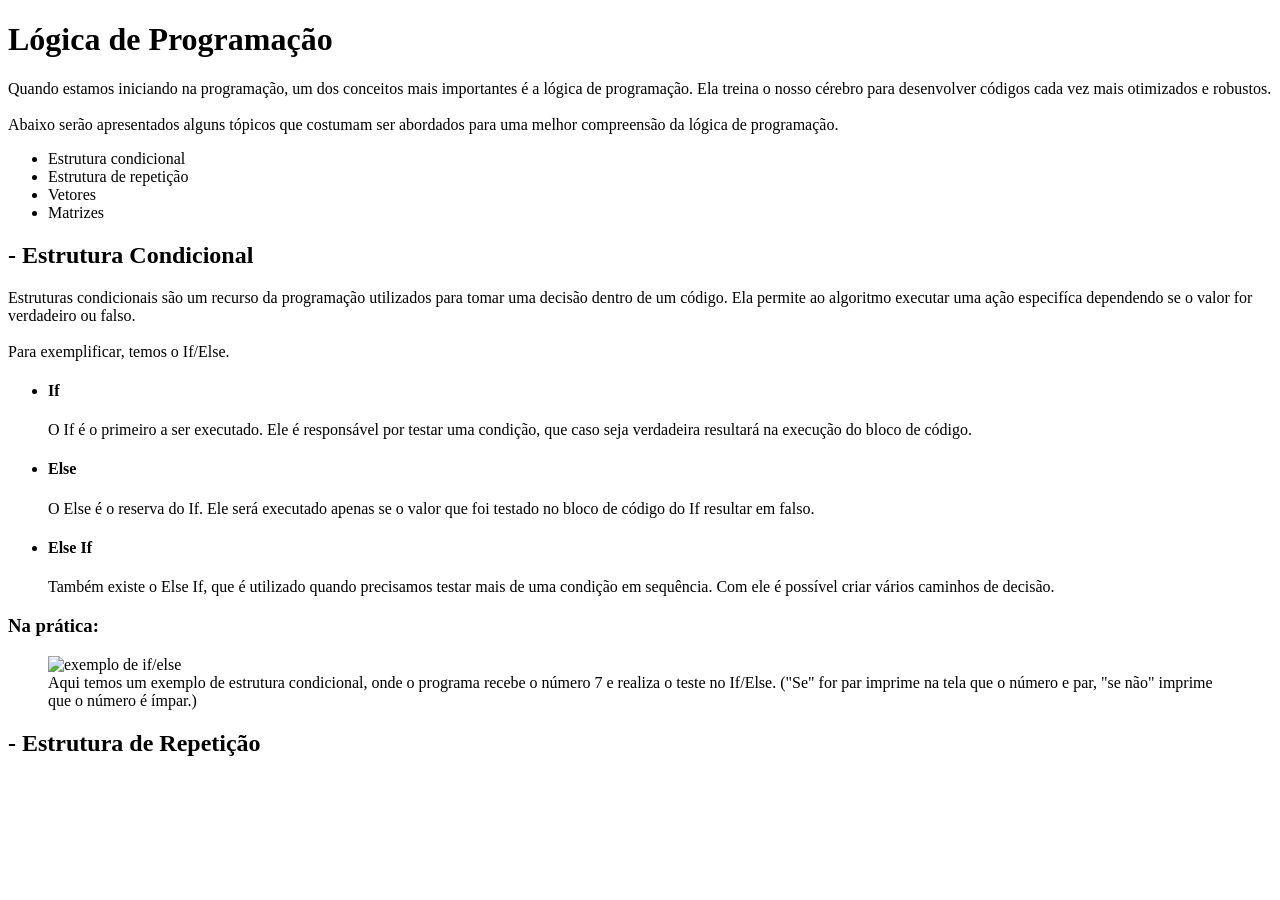
==== index.html @ f8abb7ca "Add files via upload colocando o index fora da pasta" ====
<!DOCTYPE html>
<html lang="pt-br">

<head>
    <meta charset="UTF-8">
    <meta name="viewport" content="width=device-width, initial-scale=1.0">
    <title>Lógica de Programação</title>
</head>

<body>
    <header>
        <h1>Lógica de Programação</h1>
        <p>Quando estamos iniciando na programação, um dos conceitos mais importantes é a lógica de programação. Ela
            treina o nosso cérebro para desenvolver códigos cada vez mais otimizados e robustos.
            <br><br>Abaixo serão apresentados alguns tópicos que costumam ser abordados para uma melhor compreensão da
            lógica de programação.
        </p>
    </header>

    <nav>
        <ul>
            <li>Estrutura condicional</li>
            <li>Estrutura de repetição</li>
            <li>Vetores</li>
            <li>Matrizes</li>
        </ul>
    </nav>

    <main>
        <h2>- Estrutura Condicional</h2>
        <p>Estruturas condicionais são um recurso da programação utilizados para tomar uma decisão dentro de um código.
            Ela permite ao algoritmo executar uma ação especifíca dependendo se o valor for verdadeiro ou falso.
            <br><br>Para exemplificar, temos o If/Else.
        </p>

        <ul>
            <li>
                <h4>If</h4>
                <p>O If é o primeiro a ser executado. Ele é responsável por testar uma condição, que caso seja
                    verdadeira resultará na execução do bloco de código.
                </p>
            </li>

            <li>
                <h4>Else</h4>
                <p>O Else é o reserva do If. Ele será executado apenas se o valor que foi testado no bloco de código do
                    If
                    resultar em falso.
                </p>
            </li>

            <li>
                <h4>Else If</h4>
                <p>Também existe o Else If, que é utilizado quando precisamos testar mais de uma condição em sequência.
                    Com ele é possível criar vários caminhos de decisão.
                </p>
            </li>
        </ul>

         <h3>Na prática:</h3>
        <figure>
            <img src="img/exemploifelse.png" alt="exemplo de if/else" />
            <figcaption>Aqui temos um exemplo de estrutura condicional, onde o programa recebe o número 7 e realiza o
                teste no If/Else. ("Se" for par imprime na tela que o número e par, "se não" imprime que o número é
                ímpar.)
            </figcaption>
        </figure>

        <h2>- Estrutura de Repetição</h2>
        <p></p>
    </main>
</body>

</html>
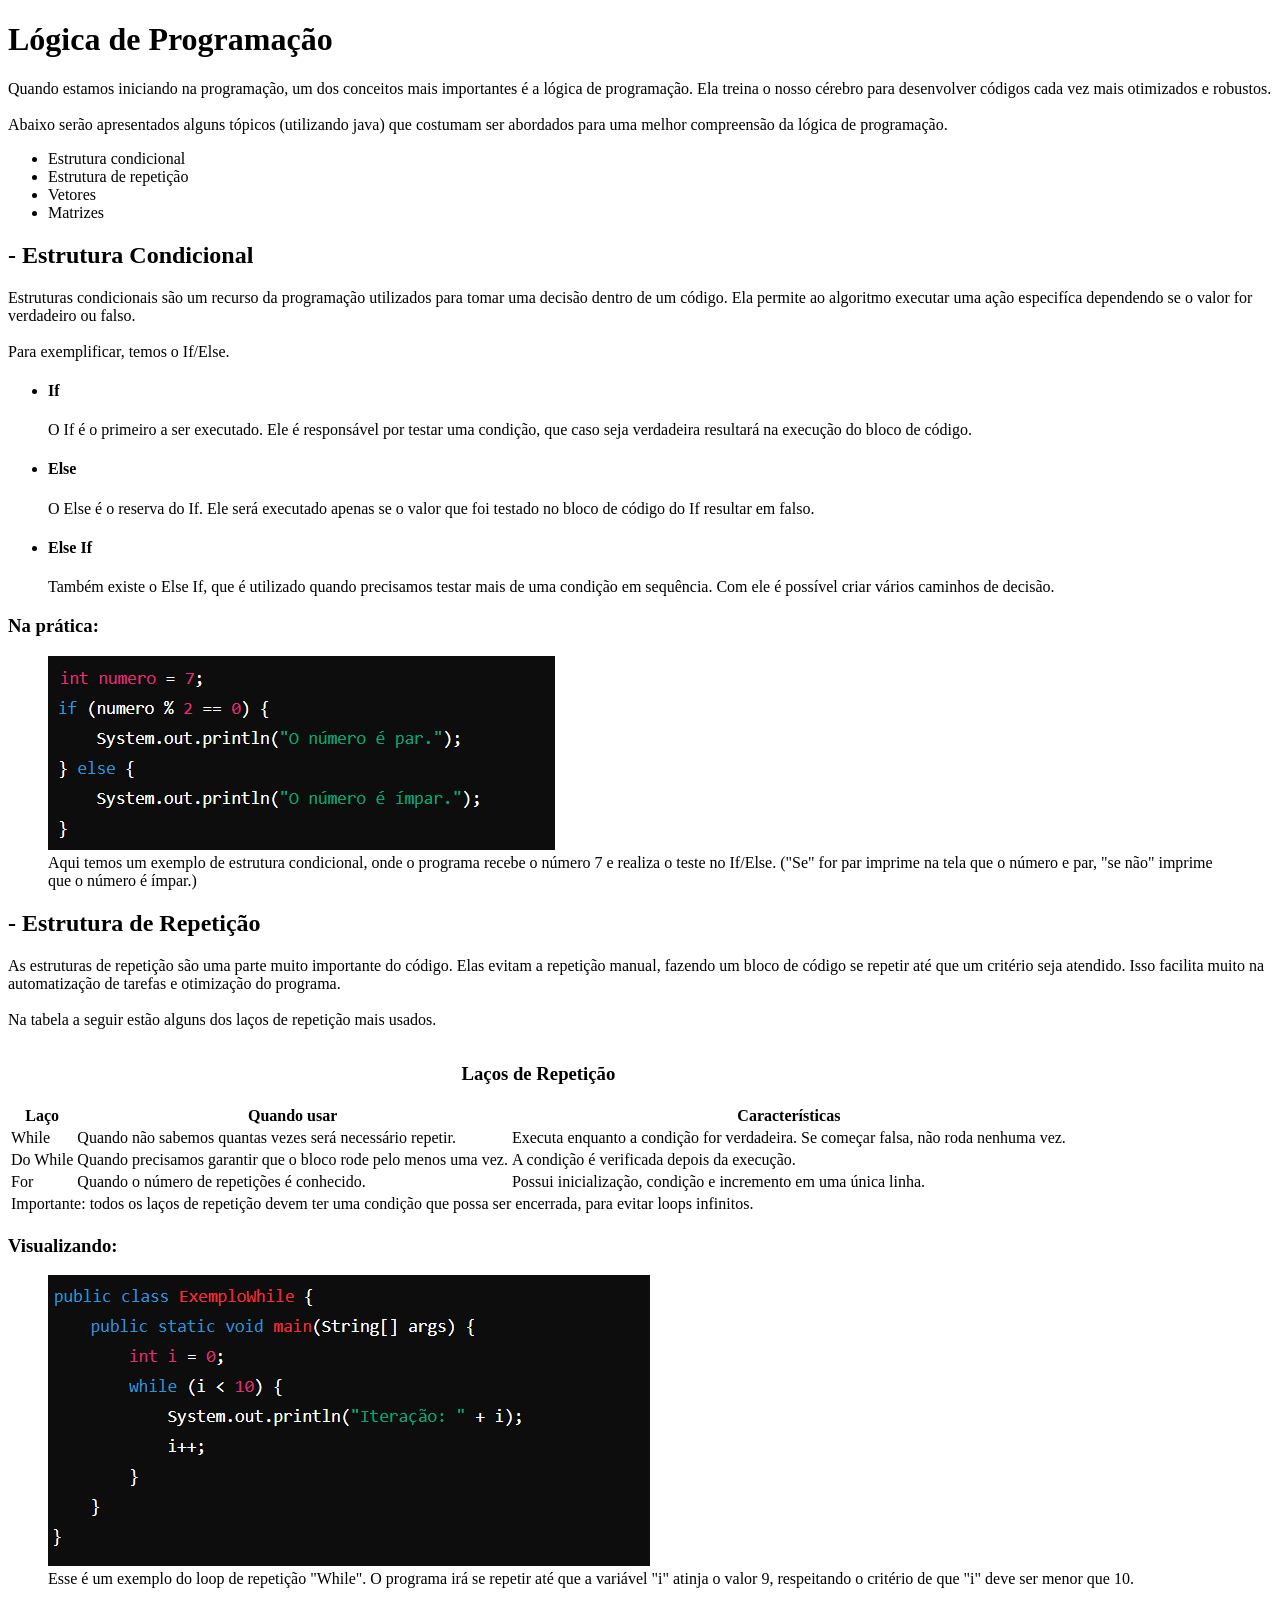
==== commit a6a3f800: "Add files via upload versao1" ====
--- a/index.html
+++ b/index.html
@@ -12,7 +12,8 @@
         <h1>Lógica de Programação</h1>
         <p>Quando estamos iniciando na programação, um dos conceitos mais importantes é a lógica de programação. Ela
             treina o nosso cérebro para desenvolver códigos cada vez mais otimizados e robustos.
-            <br><br>Abaixo serão apresentados alguns tópicos que costumam ser abordados para uma melhor compreensão da
+            <br><br>Abaixo serão apresentados alguns tópicos (utilizando java) que costumam ser abordados para uma
+            melhor compreensão da
             lógica de programação.
         </p>
     </header>
@@ -57,7 +58,7 @@
             </li>
         </ul>
 
-         <h3>Na prática:</h3>
+        <h3>Na prática:</h3>
         <figure>
             <img src="img/exemploifelse.png" alt="exemplo de if/else" />
             <figcaption>Aqui temos um exemplo de estrutura condicional, onde o programa recebe o número 7 e realiza o
@@ -67,7 +68,58 @@
         </figure>
 
         <h2>- Estrutura de Repetição</h2>
-        <p></p>
+        <p>As estruturas de repetição são uma parte muito importante do código. Elas evitam a repetição manual, fazendo
+            um bloco de código se repetir até que um critério seja atendido. Isso facilita muito na automatização de
+            tarefas e otimização do programa.
+            <br><br>Na tabela a seguir estão alguns dos laços de repetição mais usados.
+        </p>
+
+        <table>
+            <caption>
+                <h3>Laços de Repetição</h3>
+            </caption>
+            <thead>
+                <tr>
+                    <th>Laço</th>
+                    <th>Quando usar</th>
+                    <th>Características</th>
+                </tr>
+            </thead>
+
+            <tbody>
+                <tr>
+                    <td>While</td>
+                    <td>Quando não sabemos quantas vezes será necessário repetir.</td>
+                    <td>Executa enquanto a condição for verdadeira. Se começar falsa, não roda nenhuma vez.</td>
+                </tr>
+                <tr>
+                    <td>Do While</td>
+                    <td>Quando precisamos garantir que o bloco rode pelo menos uma vez.</td>
+                    <td>A condição é verificada depois da execução.</td>
+                </tr>
+                <tr>
+                    <td>For</td>
+                    <td>Quando o número de repetições é conhecido.</td>
+                    <td>Possui inicialização, condição e incremento em uma única linha.</td>
+                </tr>
+            </tbody>
+
+            <tfoot>
+                <tr>
+                    <td colspan="3">Importante: todos os laços de repetição devem ter uma condição que possa ser
+                        encerrada, para evitar loops infinitos.
+                    </td>
+                </tr>
+            </tfoot>
+        </table>
+
+        <h3>Visualizando:</h3>
+        <figure>
+            <img src="img/exemplowhile.png" alt="exemplo de while" />
+            <figcaption>Esse é um exemplo do loop de repetição "While". O programa irá se repetir até que a variável "i"
+                atinja o valor 9, respeitando o critério de que "i" deve ser menor que 10.
+            </figcaption>
+        </figure>
     </main>
 </body>
 
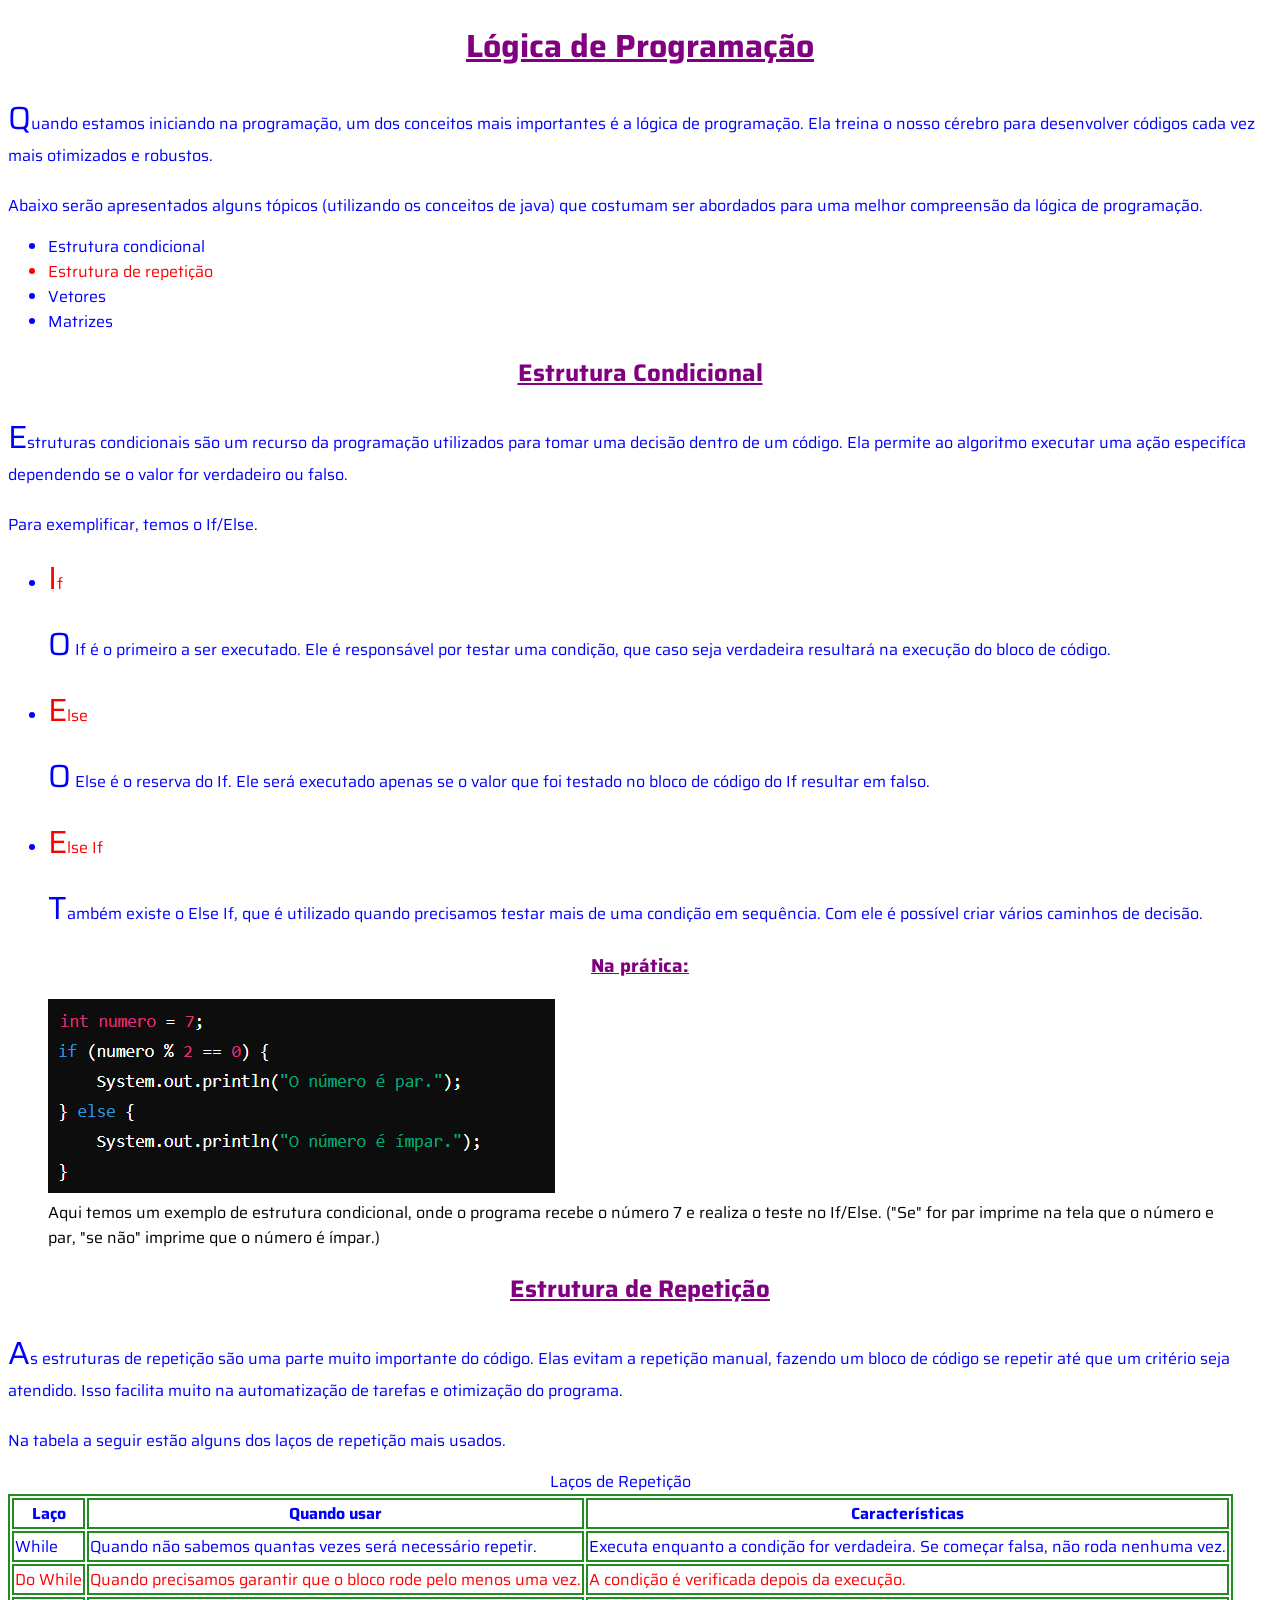
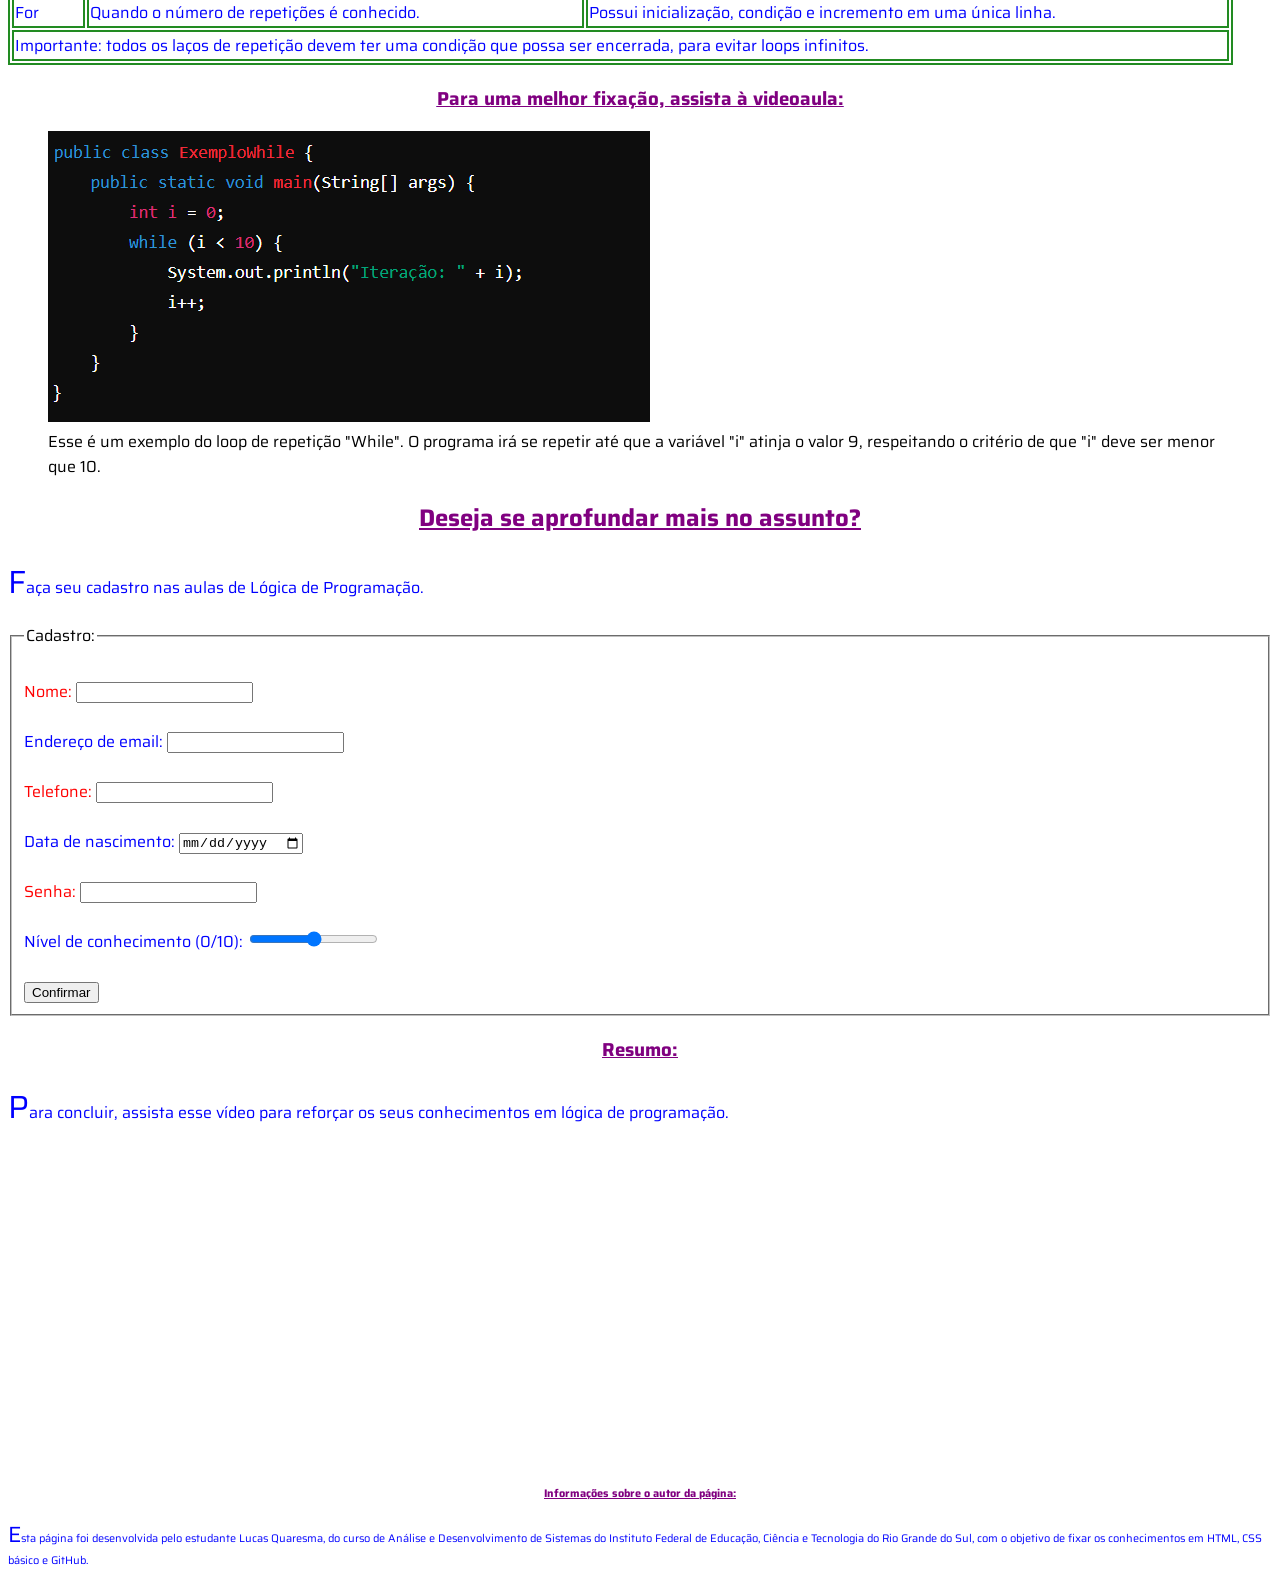
==== commit bcfe463f: "Add files via upload versao2.0" ====
--- a/index.html
+++ b/index.html
@@ -5,6 +5,10 @@
     <meta charset="UTF-8">
     <meta name="viewport" content="width=device-width, initial-scale=1.0">
     <title>Lógica de Programação</title>
+    <link rel="preconnect" href="https://fonts.googleapis.com">
+    <link rel="preconnect" href="https://fonts.gstatic.com" crossorigin>
+    <link href="https://fonts.googleapis.com/css2?family=Google+Sans:ital,opsz,wght@0,17..18,400..700;1,17..18,400..700&family=Saira:ital,wght@0,100..900;1,100..900&display=swap" rel="stylesheet">
+    <LINK rel=STYLESHEET type="text/css" href="css/estilo.css">
 </head>
 
 <body>
@@ -12,7 +16,7 @@
         <h1>Lógica de Programação</h1>
         <p>Quando estamos iniciando na programação, um dos conceitos mais importantes é a lógica de programação. Ela
             treina o nosso cérebro para desenvolver códigos cada vez mais otimizados e robustos.
-            <br><br>Abaixo serão apresentados alguns tópicos (utilizando java) que costumam ser abordados para uma
+            <br><br>Abaixo serão apresentados alguns tópicos (utilizando os conceitos de java) que costumam ser abordados para uma
             melhor compreensão da
             lógica de programação.
         </p>
@@ -21,14 +25,14 @@
     <nav>
         <ul>
             <li>Estrutura condicional</li>
-            <li>Estrutura de repetição</li>
+            <li class="terceira_cor">Estrutura de repetição</li>
             <li>Vetores</li>
             <li>Matrizes</li>
         </ul>
     </nav>
 
     <main>
-        <h2>- Estrutura Condicional</h2>
+        <h2>Estrutura Condicional</h2>
         <p>Estruturas condicionais são um recurso da programação utilizados para tomar uma decisão dentro de um código.
             Ela permite ao algoritmo executar uma ação especifíca dependendo se o valor for verdadeiro ou falso.
             <br><br>Para exemplificar, temos o If/Else.
@@ -36,14 +40,14 @@
 
         <ul>
             <li>
-                <h4>If</h4>
+                <p class="terceira_cor">If</p>
                 <p>O If é o primeiro a ser executado. Ele é responsável por testar uma condição, que caso seja
                     verdadeira resultará na execução do bloco de código.
                 </p>
             </li>
 
             <li>
-                <h4>Else</h4>
+                <p class="terceira_cor">Else</p>
                 <p>O Else é o reserva do If. Ele será executado apenas se o valor que foi testado no bloco de código do
                     If
                     resultar em falso.
@@ -51,12 +55,14 @@
             </li>
 
             <li>
-                <h4>Else If</h4>
+                <p class="terceira_cor">Else If</p>
                 <p>Também existe o Else If, que é utilizado quando precisamos testar mais de uma condição em sequência.
                     Com ele é possível criar vários caminhos de decisão.
                 </p>
             </li>
         </ul>
+
+        <!--Optei por aplicar a terceira cor ao nome dos itens da lista para facilitar a visualização.-->
 
         <h3>Na prática:</h3>
         <figure>
@@ -67,7 +73,7 @@
             </figcaption>
         </figure>
 
-        <h2>- Estrutura de Repetição</h2>
+        <h2>Estrutura de Repetição</h2>
         <p>As estruturas de repetição são uma parte muito importante do código. Elas evitam a repetição manual, fazendo
             um bloco de código se repetir até que um critério seja atendido. Isso facilita muito na automatização de
             tarefas e otimização do programa.
@@ -75,9 +81,7 @@
         </p>
 
         <table>
-            <caption>
-                <h3>Laços de Repetição</h3>
-            </caption>
+            <caption>Laços de Repetição</caption>
             <thead>
                 <tr>
                     <th>Laço</th>
@@ -92,7 +96,7 @@
                     <td>Quando não sabemos quantas vezes será necessário repetir.</td>
                     <td>Executa enquanto a condição for verdadeira. Se começar falsa, não roda nenhuma vez.</td>
                 </tr>
-                <tr>
+                <tr class="terceira_cor">
                     <td>Do While</td>
                     <td>Quando precisamos garantir que o bloco rode pelo menos uma vez.</td>
                     <td>A condição é verificada depois da execução.</td>
@@ -113,14 +117,62 @@
             </tfoot>
         </table>
 
-        <h3>Visualizando:</h3>
-        <figure>
-            <img src="img/exemplowhile.png" alt="exemplo de while" />
-            <figcaption>Esse é um exemplo do loop de repetição "While". O programa irá se repetir até que a variável "i"
-                atinja o valor 9, respeitando o critério de que "i" deve ser menor que 10.
-            </figcaption>
+        <a href="https://www.youtube.com/watch?v=RlgdACEgA8c" target="_blank">
+            <h3>Para uma melhor fixação, assista à videoaula:</h3>
+            <figure>
+                <img src="img/exemplowhile.png" alt="exemplo de while" />
+        </a>
+        <figcaption>Esse é um exemplo do loop de repetição "While". O programa irá se repetir até que a variável
+            "i"
+            atinja o valor 9, respeitando o critério de que "i" deve ser menor que 10.
+        </figcaption>
         </figure>
+
+        <h2>Deseja se aprofundar mais no assunto?</h2>
+        <p>Faça seu cadastro nas aulas de Lógica de Programação.</p>
+
+        <form>
+            <fieldset>
+                <legend>Cadastro:</legend>
+                <br>
+                <label for="nomeUsuario" class="terceira_cor">Nome:</label>
+                <input type="text" id="nomeUsuario">
+                <br><br>
+                <label for="e-mail">Endereço de email:</label>
+                <input type="email" id="e-mail">
+                <br><br>
+                <label for="tele" class="terceira_cor">Telefone:</label>
+                <input type="tel" id="tele">
+                <br><br>
+                <label for="nascimento">Data de nascimento:</label>
+                <input type="date" id="nascimento">
+                <br><br>
+                <label for="sen" class="terceira_cor">Senha:</label>
+                <input type="password" id="sen">
+                <br><br>
+                <label for="conhecimento">Nível de conhecimento (0/10):</label>
+                <input type="range" id="conhecimento" name="nivel" min="0" max="10">
+                <br><br>
+                <input type="submit" value="Confirmar">
+            </fieldset>
+        </form>
+
+        <h3>Resumo:</h3>
+        <p>Para concluir, assista esse vídeo para reforçar os seus conhecimentos em lógica de programação.</p>
+        <iframe width="560" height="315" src="https://www.youtube.com/embed/lhAzEJFTMqU?si=pE-T037iO2U0Mfbo"
+            title="Aula básica de lógica de programação" frameborder="0"
+            allow="accelerometer; autoplay; clipboard-write; encrypted-media; gyroscope; picture-in-picture; web-share"
+            referrerpolicy="strict-origin-when-cross-origin" allowfullscreen>
+        </iframe>
     </main>
+
+    <footer>
+        <h4>Informações sobre o autor da página:</h4>
+        <p>Esta página foi desenvolvida pelo estudante Lucas Quaresma, do curso de Análise e Desenvolvimento de Sistemas
+            do Instituto Federal de Educação, Ciência e Tecnologia do Rio Grande do Sul, com o objetivo de fixar os
+            conhecimentos em HTML, CSS básico e GitHub.
+        </p>
+    </footer>
 </body>
 
 </html>
--- a/css/estilo.css
+++ b/css/estilo.css
@@ -0,0 +1,14 @@
+h1, h2, h3, h4 {color: purple; text-align: center; text-decoration: underline}
+
+p, label, ul, table {color: blue}
+
+.terceira_cor {color: red}
+
+body {font-family: 'Saira', 'Google Sans', sans-serif}
+
+p::first-letter {font-size: 200%}
+
+footer {font-size: 11px}
+
+table, th, td {border: 2px solid forestgreen;}
+/*Para facilitar a visualização da tabela*/
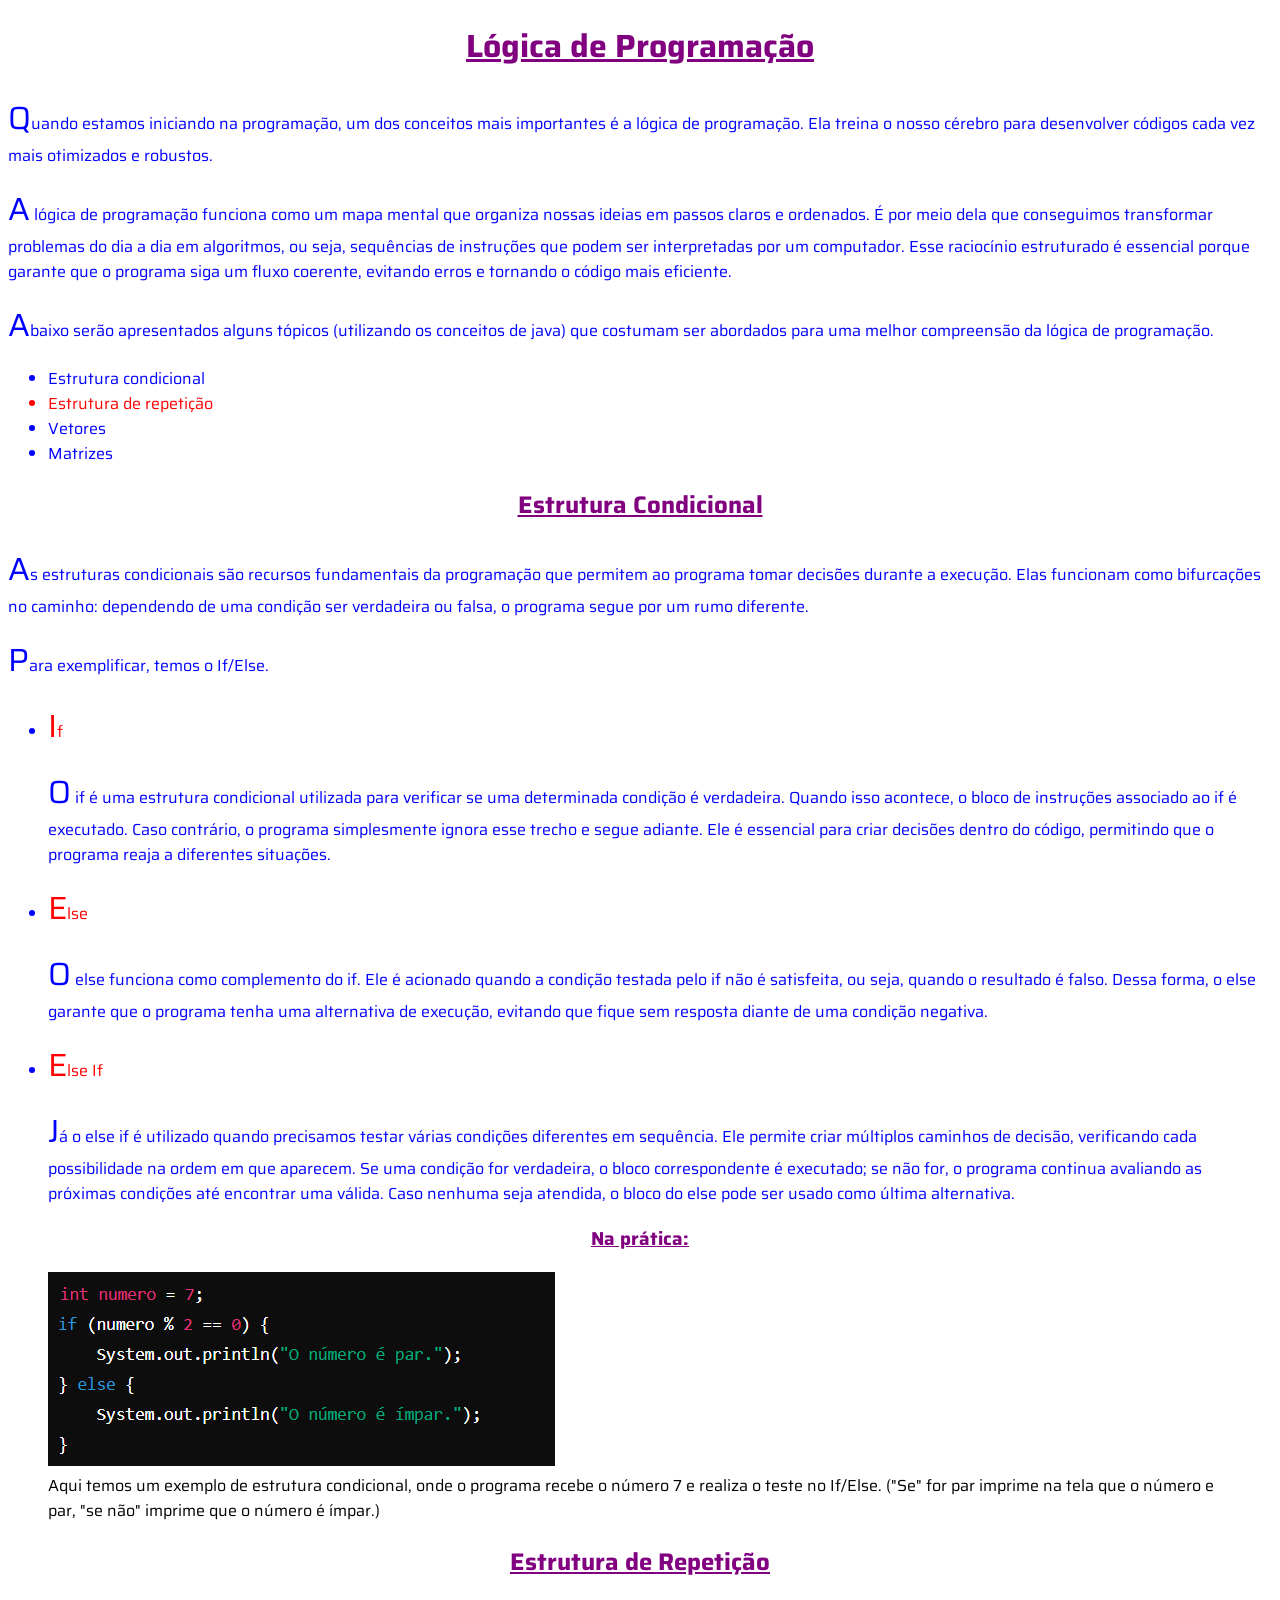
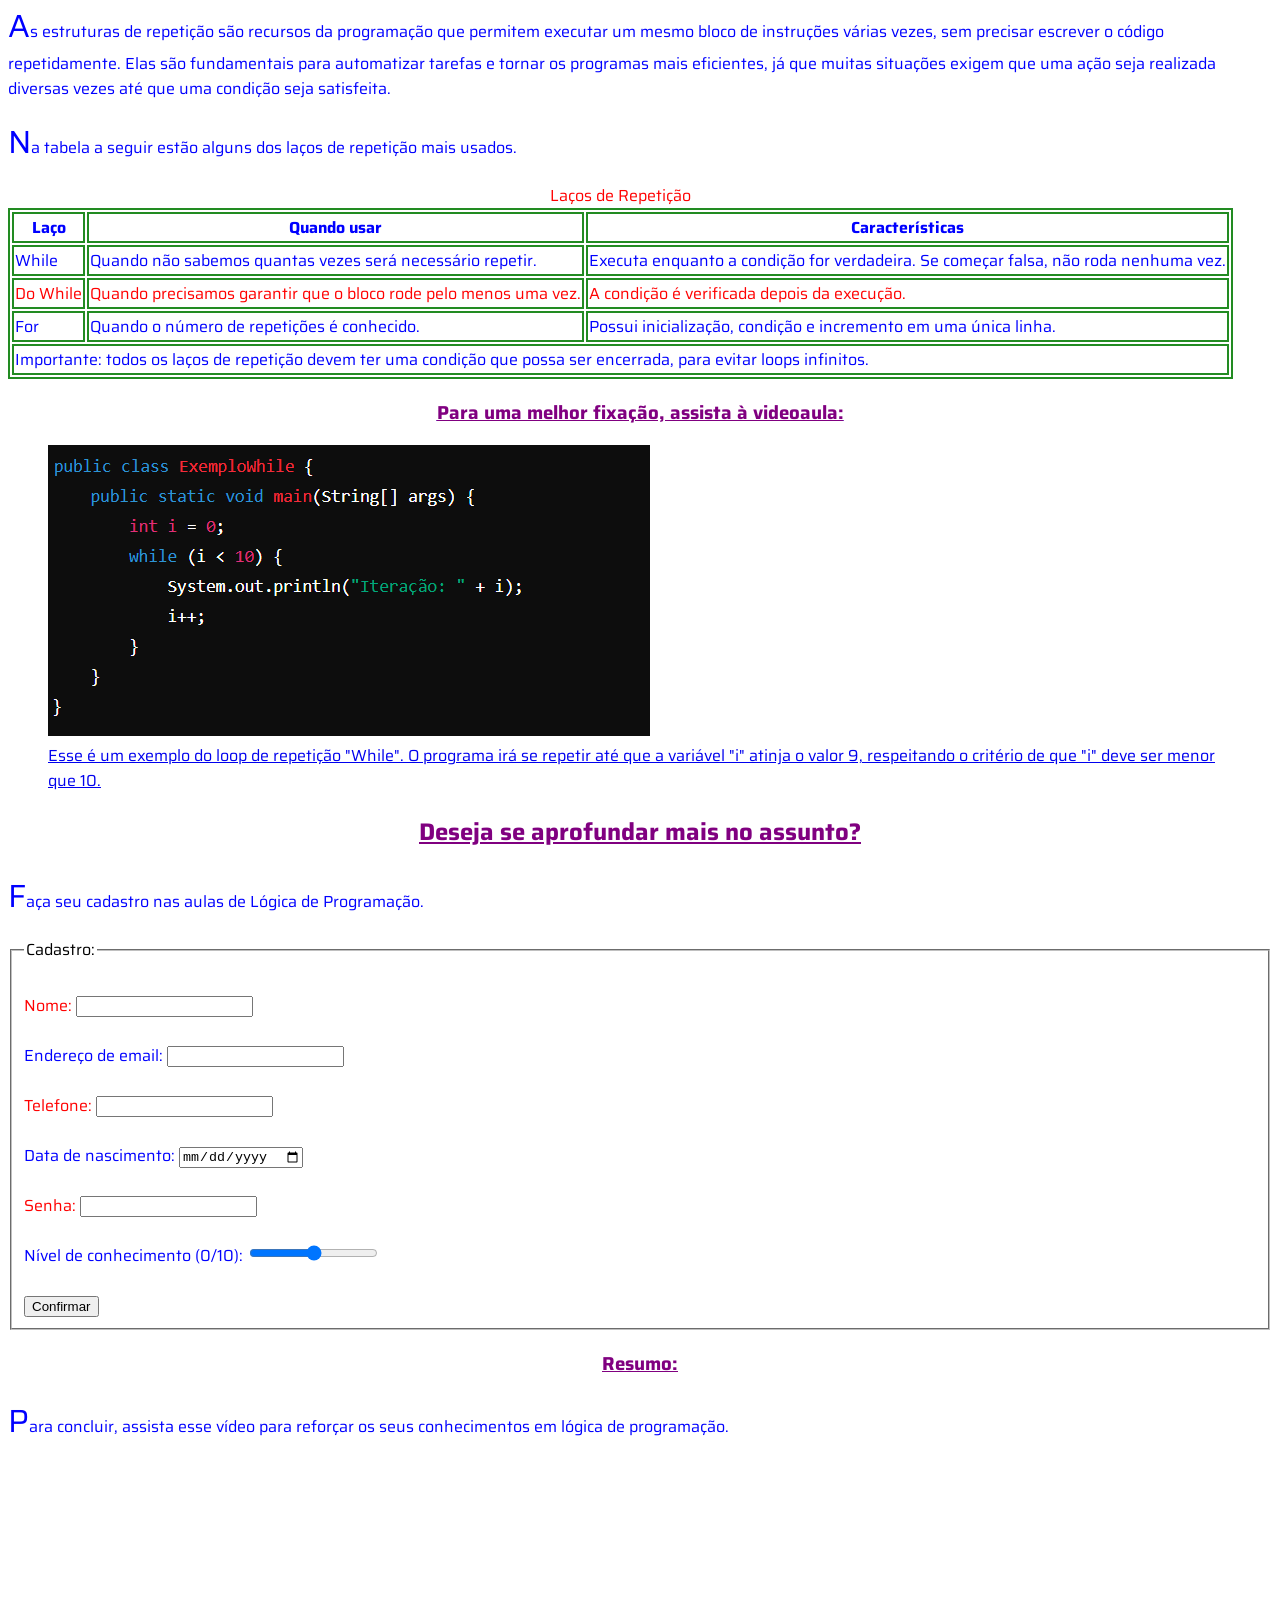
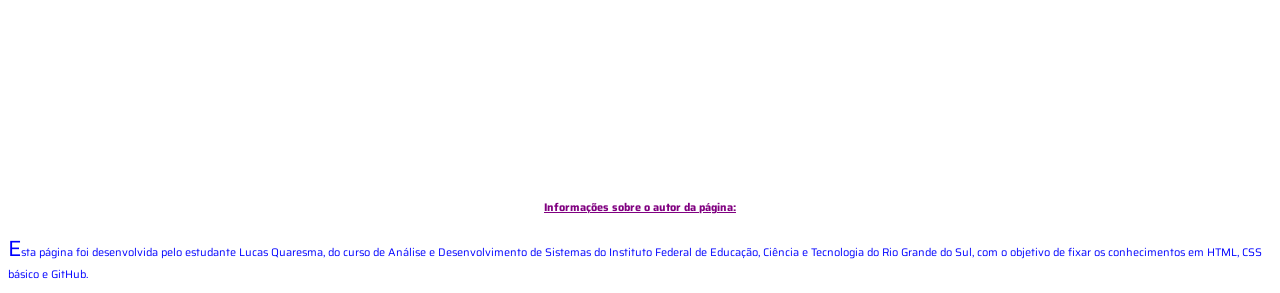
==== commit 6d66307d: "Add files via upload lançamento oficial" ====
--- a/index.html
+++ b/index.html
@@ -7,7 +7,9 @@
     <title>Lógica de Programação</title>
     <link rel="preconnect" href="https://fonts.googleapis.com">
     <link rel="preconnect" href="https://fonts.gstatic.com" crossorigin>
-    <link href="https://fonts.googleapis.com/css2?family=Google+Sans:ital,opsz,wght@0,17..18,400..700;1,17..18,400..700&family=Saira:ital,wght@0,100..900;1,100..900&display=swap" rel="stylesheet">
+    <link
+        href="https://fonts.googleapis.com/css2?family=Google+Sans:ital,opsz,wght@0,17..18,400..700;1,17..18,400..700&family=Saira:ital,wght@0,100..900;1,100..900&display=swap"
+        rel="stylesheet">
     <LINK rel=STYLESHEET type="text/css" href="css/estilo.css">
 </head>
 
@@ -16,9 +18,16 @@
         <h1>Lógica de Programação</h1>
         <p>Quando estamos iniciando na programação, um dos conceitos mais importantes é a lógica de programação. Ela
             treina o nosso cérebro para desenvolver códigos cada vez mais otimizados e robustos.
-            <br><br>Abaixo serão apresentados alguns tópicos (utilizando os conceitos de java) que costumam ser abordados para uma
-            melhor compreensão da
-            lógica de programação.
+        </p>
+
+        <p>A lógica de programação funciona como um mapa mental que organiza nossas ideias em passos claros e ordenados.
+            É por meio dela que conseguimos transformar problemas do dia a dia em algoritmos, ou seja, sequências de
+            instruções que podem ser interpretadas por um computador. Esse raciocínio estruturado é essencial porque
+            garante que o programa siga um fluxo coerente, evitando erros e tornando o código mais eficiente.
+        </p>
+
+        <p>Abaixo serão apresentados alguns tópicos (utilizando os conceitos de java) que costumam ser abordados para
+            uma melhor compreensão da lógica de programação.
         </p>
     </header>
 
@@ -33,31 +42,38 @@
 
     <main>
         <h2>Estrutura Condicional</h2>
-        <p>Estruturas condicionais são um recurso da programação utilizados para tomar uma decisão dentro de um código.
-            Ela permite ao algoritmo executar uma ação especifíca dependendo se o valor for verdadeiro ou falso.
-            <br><br>Para exemplificar, temos o If/Else.
+        <p>As estruturas condicionais são recursos fundamentais da programação que permitem ao programa tomar
+            decisões durante a execução. Elas funcionam como bifurcações no caminho: dependendo de uma condição ser
+            verdadeira ou falsa, o programa segue por um rumo diferente.
         </p>
+
+        <p>Para exemplificar, temos o If/Else.</p>
 
         <ul>
             <li>
                 <p class="terceira_cor">If</p>
-                <p>O If é o primeiro a ser executado. Ele é responsável por testar uma condição, que caso seja
-                    verdadeira resultará na execução do bloco de código.
+                <p>O if é uma estrutura condicional utilizada para verificar se uma determinada condição é verdadeira.
+                    Quando isso acontece, o bloco de instruções associado ao if é executado. Caso contrário, o programa
+                    simplesmente ignora esse trecho e segue adiante. Ele é essencial para criar decisões dentro do
+                    código, permitindo que o programa reaja a diferentes situações.
                 </p>
             </li>
 
             <li>
                 <p class="terceira_cor">Else</p>
-                <p>O Else é o reserva do If. Ele será executado apenas se o valor que foi testado no bloco de código do
-                    If
-                    resultar em falso.
+                <p>O else funciona como complemento do if. Ele é acionado quando a condição testada pelo if não é
+                    satisfeita, ou seja, quando o resultado é falso. Dessa forma, o else garante que o programa tenha
+                    uma alternativa de execução, evitando que fique sem resposta diante de uma condição negativa.
                 </p>
             </li>
 
             <li>
                 <p class="terceira_cor">Else If</p>
-                <p>Também existe o Else If, que é utilizado quando precisamos testar mais de uma condição em sequência.
-                    Com ele é possível criar vários caminhos de decisão.
+                <p>Já o else if é utilizado quando precisamos testar várias condições diferentes em sequência. Ele
+                    permite criar múltiplos caminhos de decisão, verificando cada possibilidade na ordem em que
+                    aparecem. Se uma condição for verdadeira, o bloco correspondente é executado; se não for, o programa
+                    continua avaliando as próximas condições até encontrar uma válida. Caso nenhuma seja atendida, o
+                    bloco do else pode ser usado como última alternativa.
                 </p>
             </li>
         </ul>
@@ -66,7 +82,7 @@
 
         <h3>Na prática:</h3>
         <figure>
-            <img src="img/exemploifelse.png" alt="exemplo de if/else" />
+            <img src="img/exemploifelse.png" alt="exemplo de if/else">
             <figcaption>Aqui temos um exemplo de estrutura condicional, onde o programa recebe o número 7 e realiza o
                 teste no If/Else. ("Se" for par imprime na tela que o número e par, "se não" imprime que o número é
                 ímpar.)
@@ -74,14 +90,17 @@
         </figure>
 
         <h2>Estrutura de Repetição</h2>
-        <p>As estruturas de repetição são uma parte muito importante do código. Elas evitam a repetição manual, fazendo
-            um bloco de código se repetir até que um critério seja atendido. Isso facilita muito na automatização de
-            tarefas e otimização do programa.
-            <br><br>Na tabela a seguir estão alguns dos laços de repetição mais usados.
+        <p>As estruturas de repetição são recursos da programação que permitem executar um mesmo bloco de instruções
+            várias vezes, sem precisar escrever o código repetidamente. Elas são fundamentais para automatizar tarefas e
+            tornar os programas mais eficientes, já que muitas situações exigem que uma ação seja realizada diversas
+            vezes até que uma condição seja satisfeita.
         </p>
 
+        <p>Na tabela a seguir estão alguns dos laços de repetição mais usados.</p>
+
         <table>
-            <caption>Laços de Repetição</caption>
+            <caption class="terceira_cor">Laços de Repetição</caption>
+            <!--Terceira cor aplicada para melhorar a visualização.-->
             <thead>
                 <tr>
                     <th>Laço</th>
@@ -120,13 +139,13 @@
         <a href="https://www.youtube.com/watch?v=RlgdACEgA8c" target="_blank">
             <h3>Para uma melhor fixação, assista à videoaula:</h3>
             <figure>
-                <img src="img/exemplowhile.png" alt="exemplo de while" />
+                <img src="img/exemplowhile.png" alt="exemplo de while">
+                <figcaption>Esse é um exemplo do loop de repetição "While". O programa irá se repetir até que a variável
+                    "i"
+                    atinja o valor 9, respeitando o critério de que "i" deve ser menor que 10.
+                </figcaption>
+            </figure>
         </a>
-        <figcaption>Esse é um exemplo do loop de repetição "While". O programa irá se repetir até que a variável
-            "i"
-            atinja o valor 9, respeitando o critério de que "i" deve ser menor que 10.
-        </figcaption>
-        </figure>
 
         <h2>Deseja se aprofundar mais no assunto?</h2>
         <p>Faça seu cadastro nas aulas de Lógica de Programação.</p>
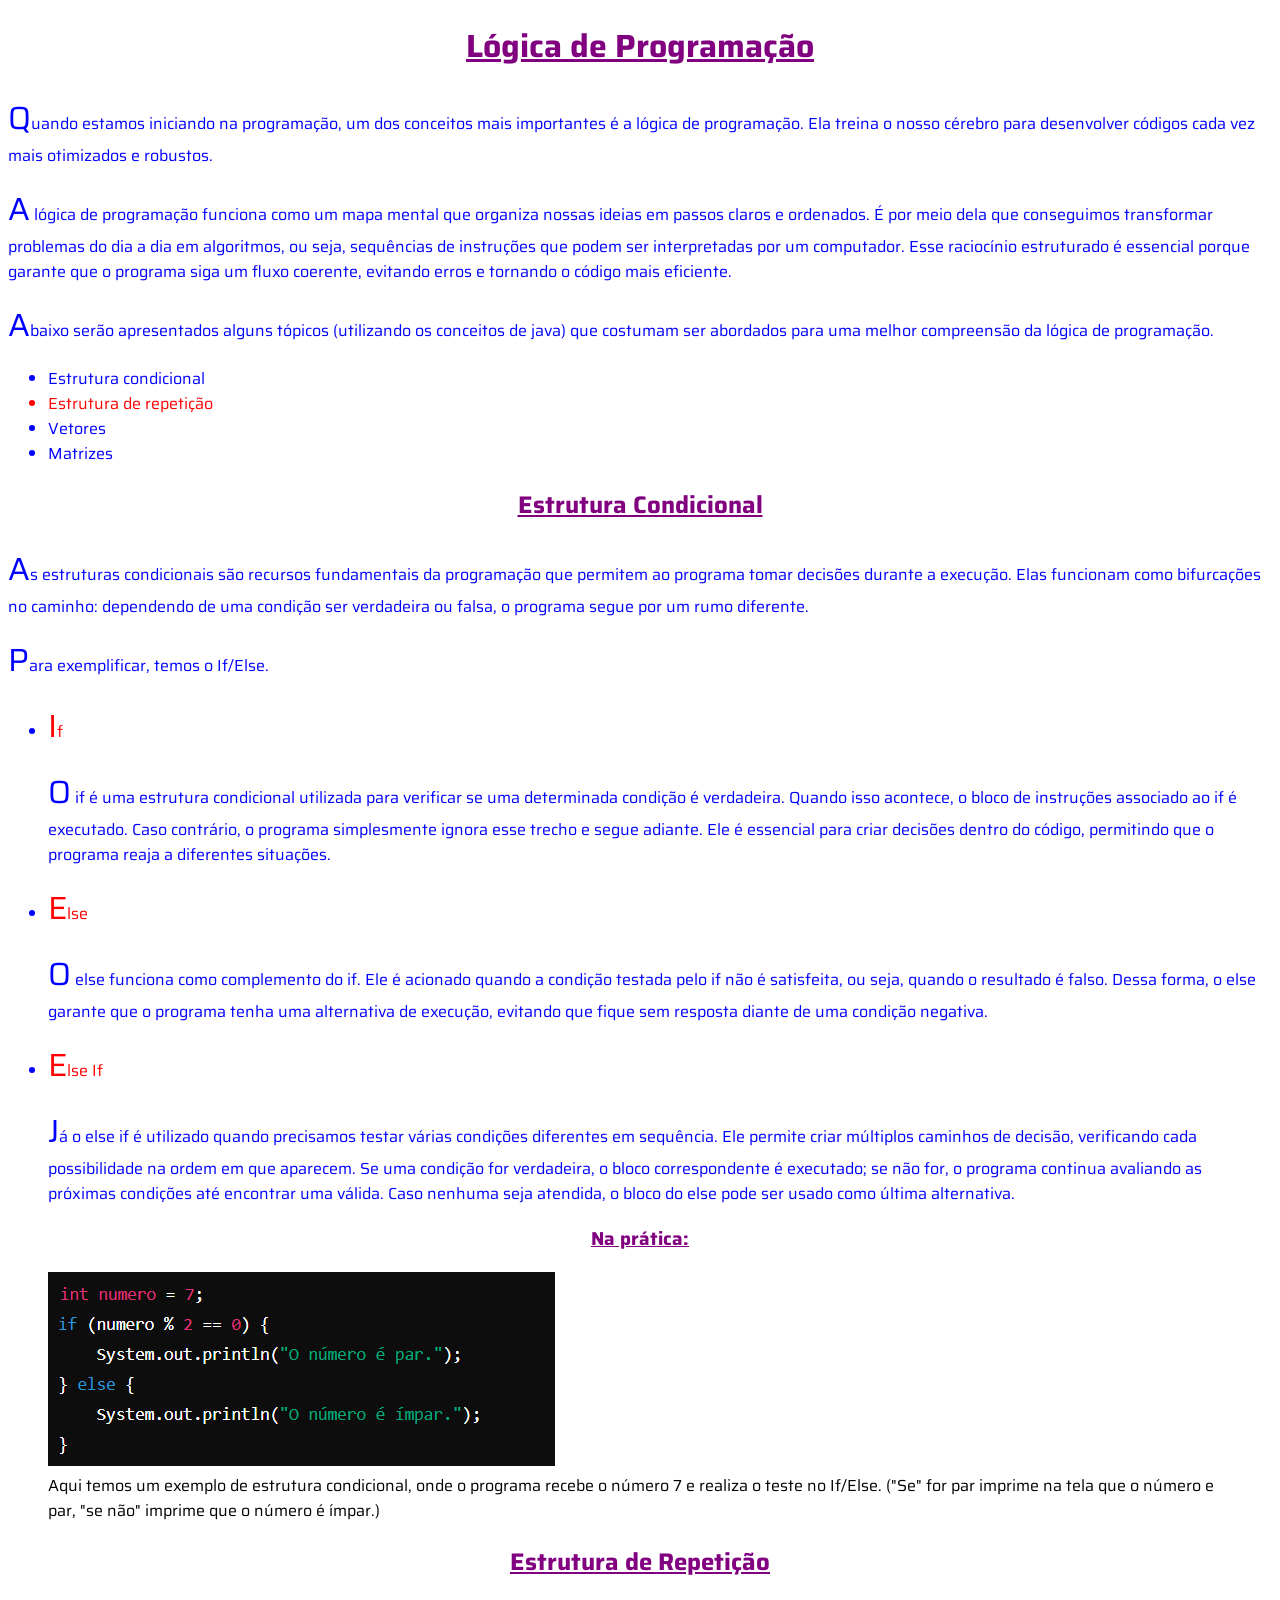
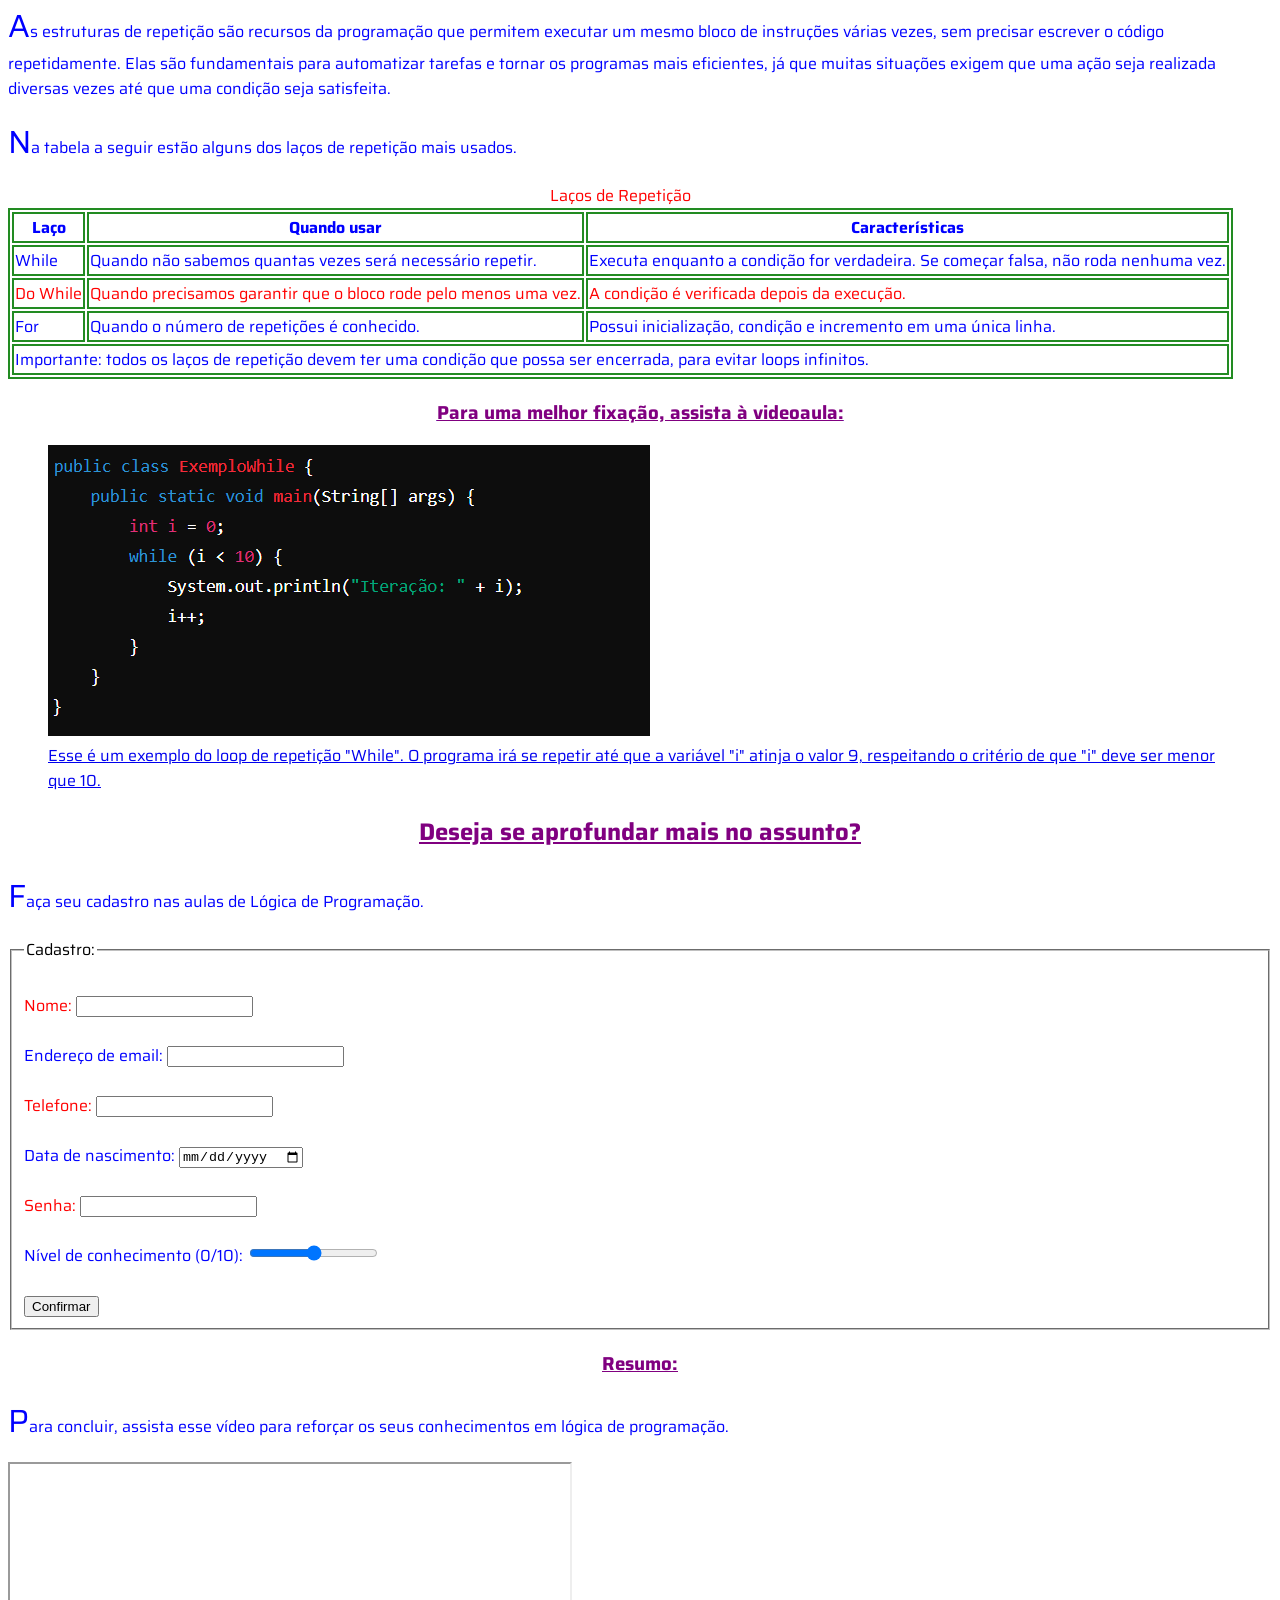
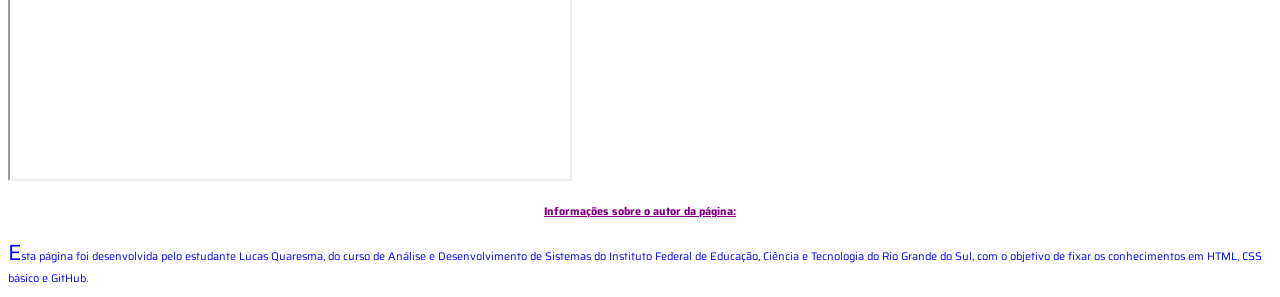
==== commit f69d1817: "Add files via upload correção 1" ====
--- a/index.html
+++ b/index.html
@@ -179,7 +179,7 @@
         <h3>Resumo:</h3>
         <p>Para concluir, assista esse vídeo para reforçar os seus conhecimentos em lógica de programação.</p>
         <iframe width="560" height="315" src="https://www.youtube.com/embed/lhAzEJFTMqU?si=pE-T037iO2U0Mfbo"
-            title="Aula básica de lógica de programação" frameborder="0"
+            title="Aula básica de lógica de programação"
             allow="accelerometer; autoplay; clipboard-write; encrypted-media; gyroscope; picture-in-picture; web-share"
             referrerpolicy="strict-origin-when-cross-origin" allowfullscreen>
         </iframe>
